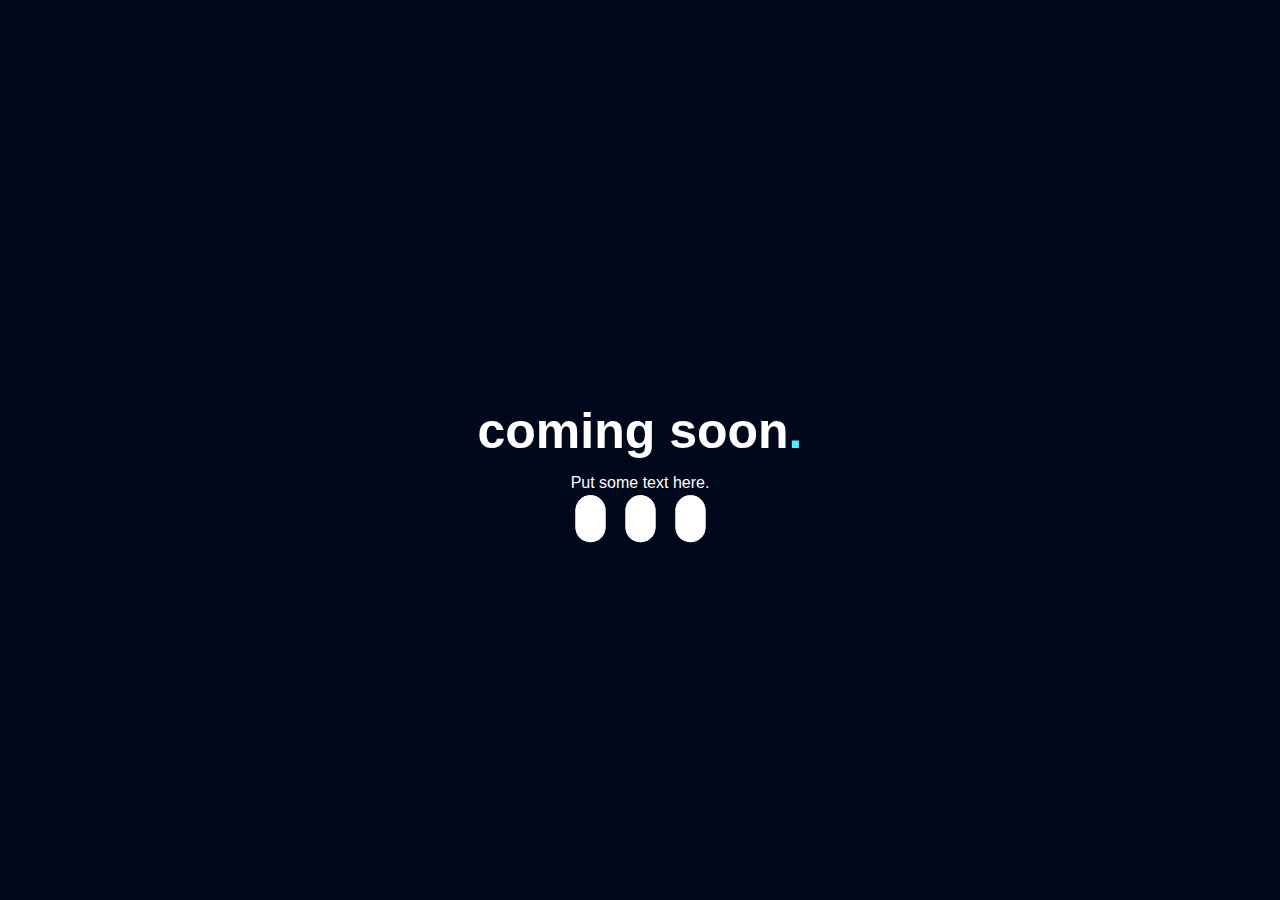
==== index.html @ 2b876eb0 "Initial Commit" ====
<!DOCTYPE html>
<html lang="en">

<head>
    <meta charset="UTF-8">
    <meta http-equiv="X-UA-Compatible" content="IE=edge">
    <meta name="viewport" content="width=device-width, initial-scale=1.0">
    <title>Your Page Title</title>
    <link rel="stylesheet" type="text/css" href="style.css">
</head>

<body>
    <div class="wrapper">
        <h1>coming soon<span class="dot">.</span></h1>
        <p>Put some text here.</p>
        <div class="icons">
            <a href=""><i class="fa fa-twitter"></i></a>
            <a href=""><i class="fa fa-youtube-play"></i></a>
            <a href=""><i class="fa fa-paper-plane"></i></a>
        </div>
    </div>

</body>

</html>
---- style.css ----
body {
    background: #00091B;
    color: #fff;
  }
  
  
  @keyframes fadeIn {
    from {top: 20%; opacity: 0;}
    to {top: 100; opacity: 1;}
    
  }
  
  @-webkit-keyframes fadeIn {
    from {top: 20%; opacity: 0;}
    to {top: 100; opacity: 1;}
    
  }
  
  .wrapper {
    position: absolute;
    left: 50%;
    top: 50%;
    transform: translate(-50%, -50%);
    -webkit-transform: translate(-50%, -50%);
    animation: fadeIn 1000ms ease;
    -webkit-animation: fadeIn 1000ms ease;
    
  }
  
  h1 {
    font-size: 50px;
    font-family: 'Poppins', sans-serif;
    margin-bottom: 0;
    line-height: 1;
    font-weight: 700;
  }
  
  .dot {
    color: #4FEBFE;
  }
  
  p {
    text-align: center;
    margin: 18px;
    font-family: 'Muli', sans-serif;
    font-weight: normal;
    
  }
  
  .icons {
    text-align: center;
    
  }
  
  .icons i {
    color: #00091B;
    background: #fff;
    height: 15px;
    width: 15px;
    padding: 13px;
    margin: 0 10px;
    border-radius: 50px;
    border: 2px solid #fff;
    transition: all 200ms ease;
    text-decoration: none;
    position: relative;
  }
  
  .icons i:hover, .icons i:active {
    color: #fff;
    background: none;
    cursor: pointer !important;
    transform: scale(1.2);
    -webkit-transform: scale(1.2);
    text-decoration: none;
    
  }
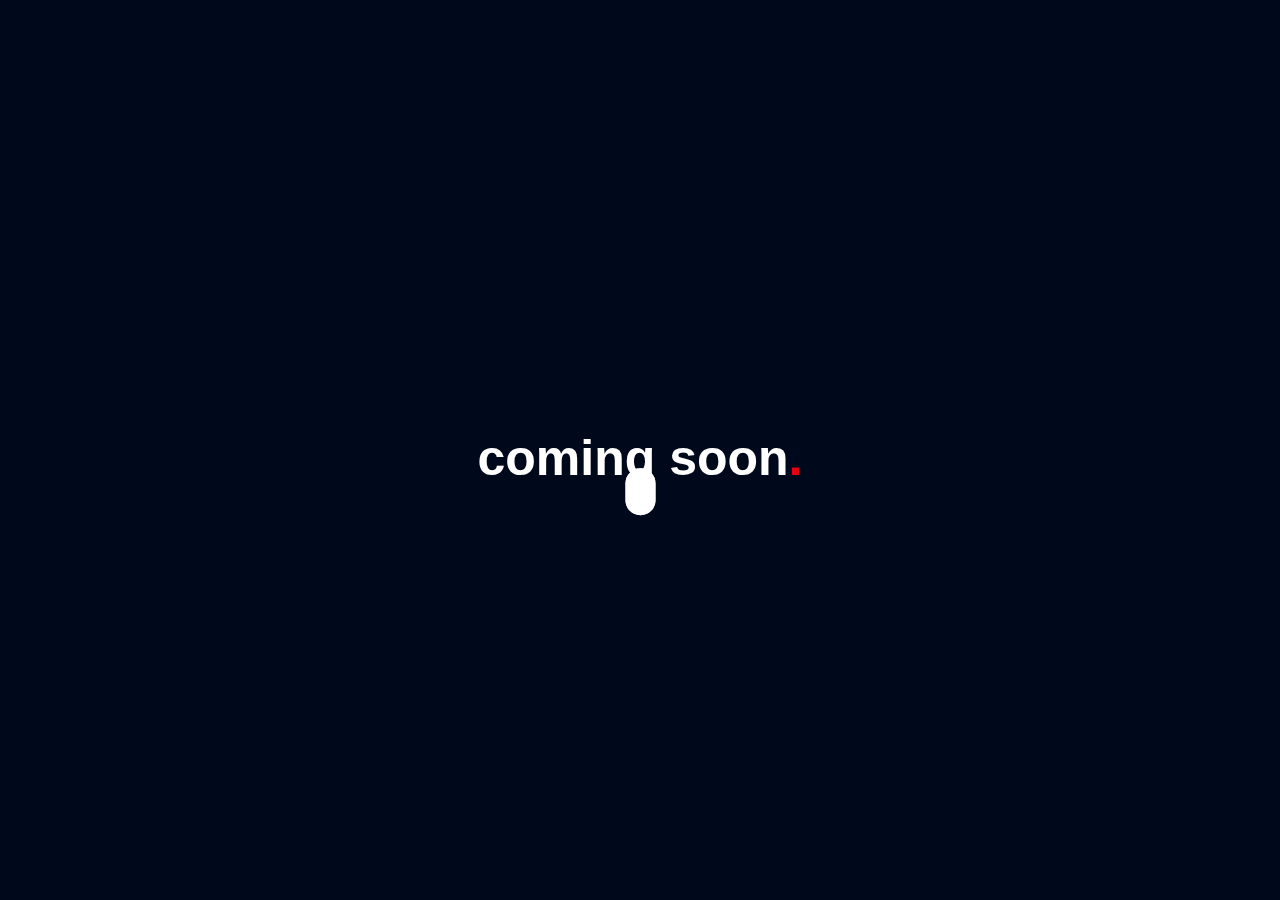
==== commit 8b44b391: "Change dot to red, Remove links and p" ====
--- a/index.html
+++ b/index.html
@@ -12,11 +12,8 @@
 <body>
     <div class="wrapper">
         <h1>coming soon<span class="dot">.</span></h1>
-        <p>Put some text here.</p>
         <div class="icons">
-            <a href=""><i class="fa fa-twitter"></i></a>
-            <a href=""><i class="fa fa-youtube-play"></i></a>
-            <a href=""><i class="fa fa-paper-plane"></i></a>
+            <a href="https://www.instagram.com/motiondew/"><i class="fa fa-instagram"></i></a>
         </div>
     </div>
 
--- a/style.css
+++ b/style.css
@@ -36,7 +36,7 @@
   }
   
   .dot {
-    color: #4FEBFE;
+    color: #E60012;
   }
   
   p {
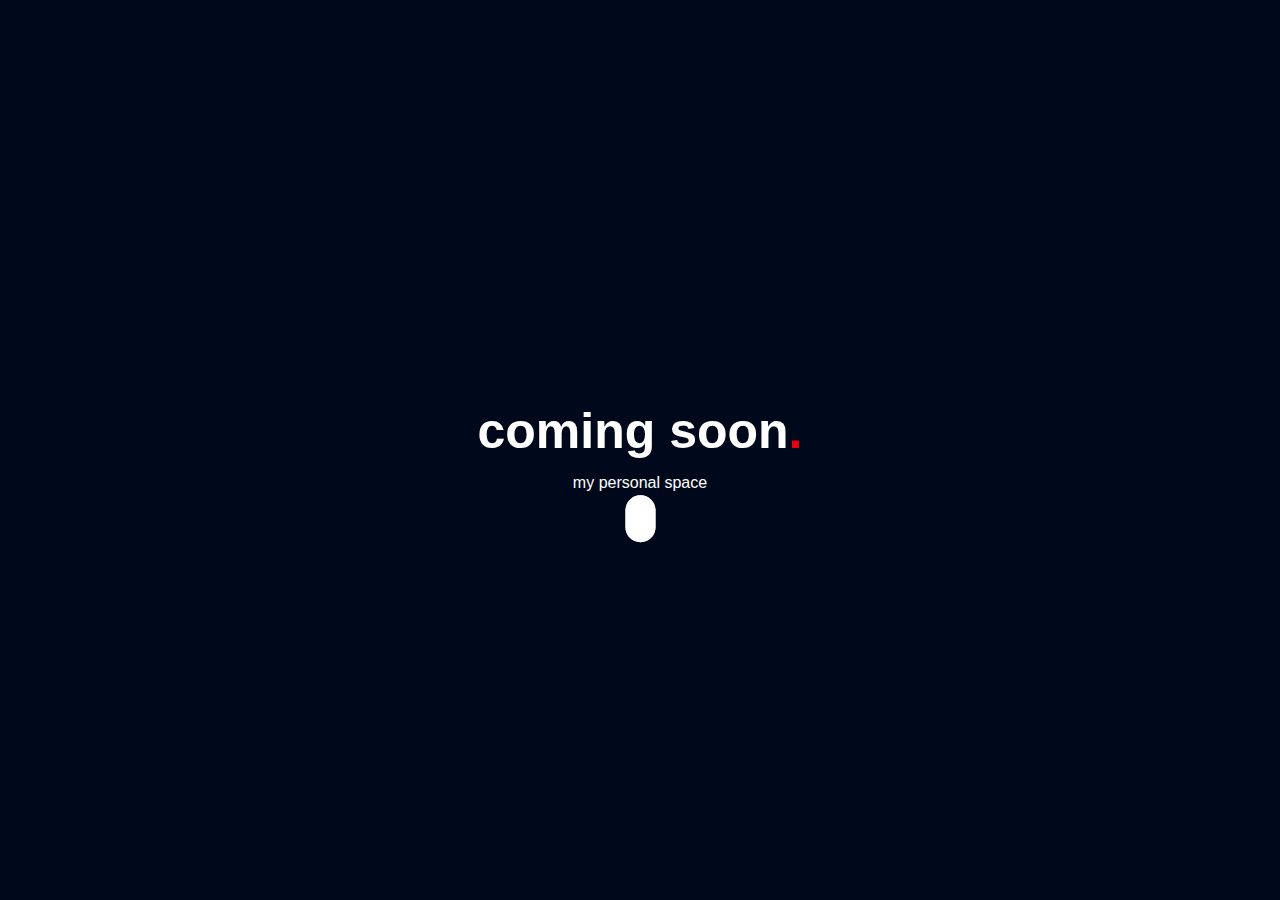
==== commit 261877c5: "Add p back" ====
--- a/index.html
+++ b/index.html
@@ -12,6 +12,7 @@
 <body>
     <div class="wrapper">
         <h1>coming soon<span class="dot">.</span></h1>
+        <p>my personal space</p>
         <div class="icons">
             <a href="https://www.instagram.com/motiondew/"><i class="fa fa-instagram"></i></a>
         </div>
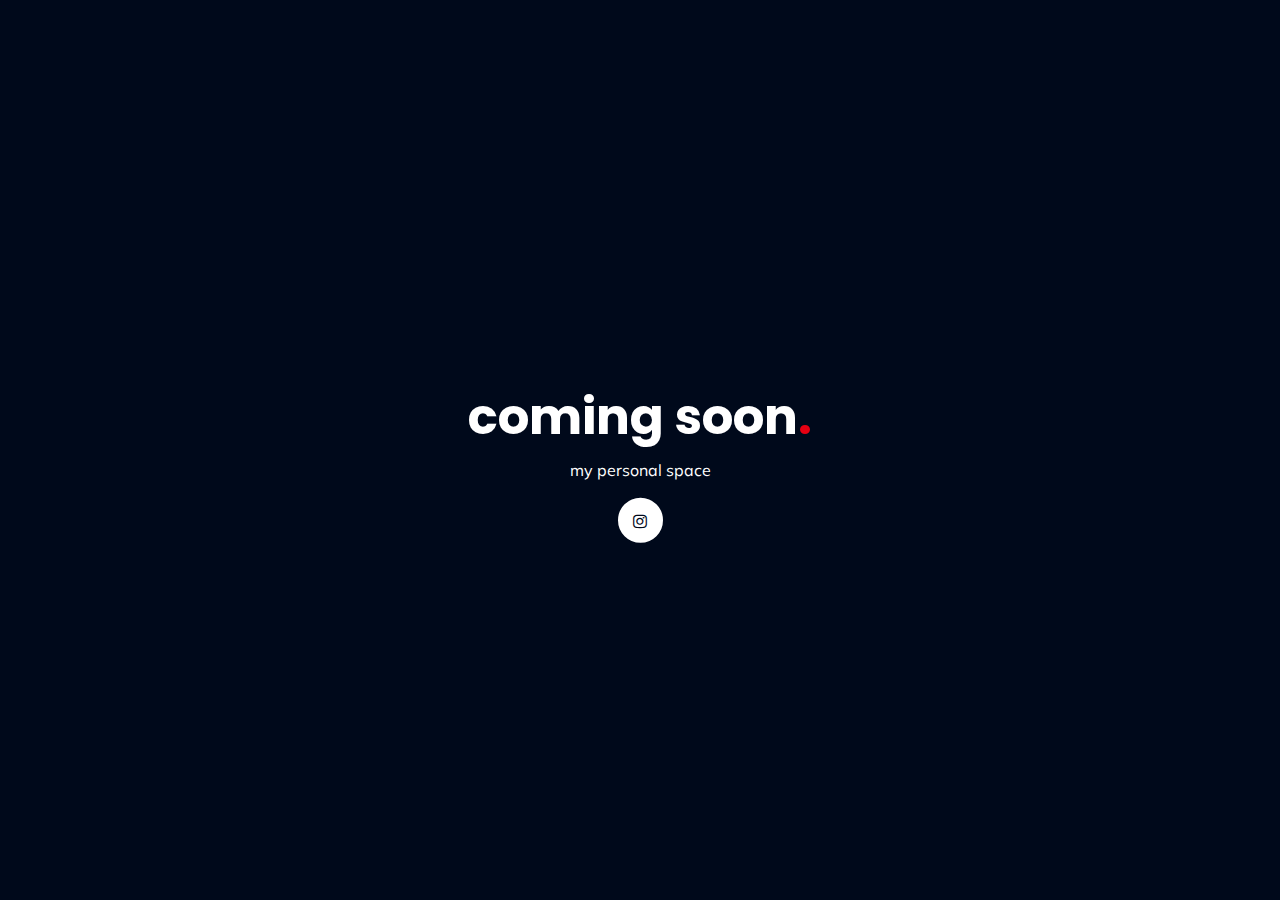
==== commit af3eeaab: "Add links in head" ====
--- a/index.html
+++ b/index.html
@@ -7,6 +7,10 @@
     <meta name="viewport" content="width=device-width, initial-scale=1.0">
     <title>Your Page Title</title>
     <link rel="stylesheet" type="text/css" href="style.css">
+    <link href="https://fonts.googleapis.com/css?family=Poppins:700" rel="stylesheet">
+    <link href="https://maxcdn.bootstrapcdn.com/font-awesome/4.7.0/css/font-awesome.min.css" rel="stylesheet"
+        integrity="sha384-wvfXpqpZZVQGK6TAh5PVlGOfQNHSoD2xbE+QkPxCAFlNEevoEH3Sl0sibVcOQVnN" crossorigin="anonymous">
+    <link href="https://fonts.googleapis.com/css?family=Muli" rel="stylesheet">
 </head>
 
 <body>
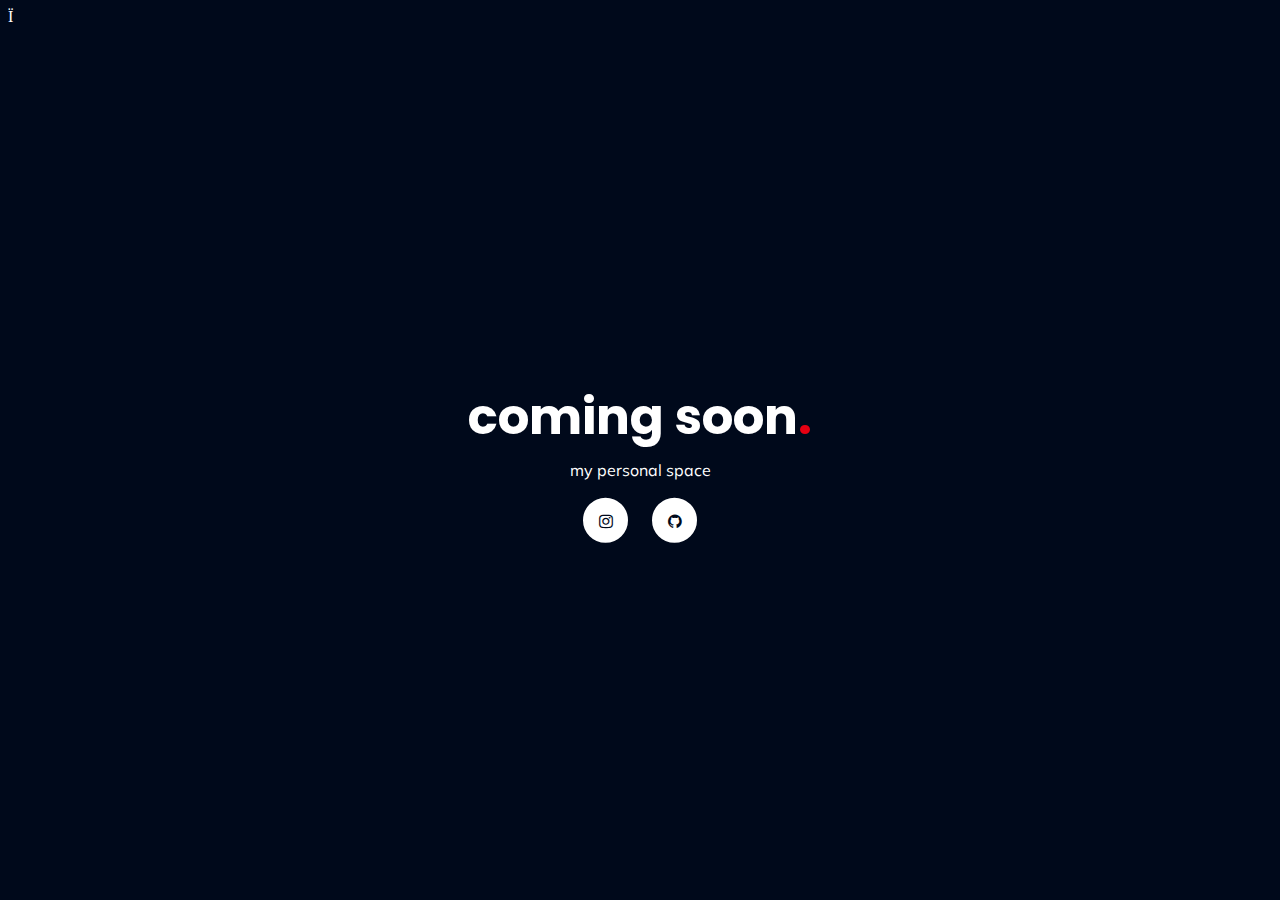
==== commit a99e47c9: "Update index.html" ====
--- a/index.html
+++ b/index.html
@@ -5,7 +5,8 @@
     <meta charset="UTF-8">
     <meta http-equiv="X-UA-Compatible" content="IE=edge">
     <meta name="viewport" content="width=device-width, initial-scale=1.0">
-    <title>Your Page Title</title>
+    <title>Andrei Tomoiaga</title>
+    <link rel="icon" type="image/x-icon" href="/public/favicon.ico">
     <link rel="stylesheet" type="text/css" href="style.css">
     <link href="https://fonts.googleapis.com/css?family=Poppins:700" rel="stylesheet">
     <link href="https://maxcdn.bootstrapcdn.com/font-awesome/4.7.0/css/font-awesome.min.css" rel="stylesheet"
@@ -19,9 +20,10 @@
         <p>my personal space</p>
         <div class="icons">
             <a href="https://www.instagram.com/motiondew/"><i class="fa fa-instagram"></i></a>
+            <a href="https://github.com/atomoiaga"><i class="fa fa-github"></i></a>
         </div>
     </div>
-
+Ï
 </body>
 
-</html>+</html>
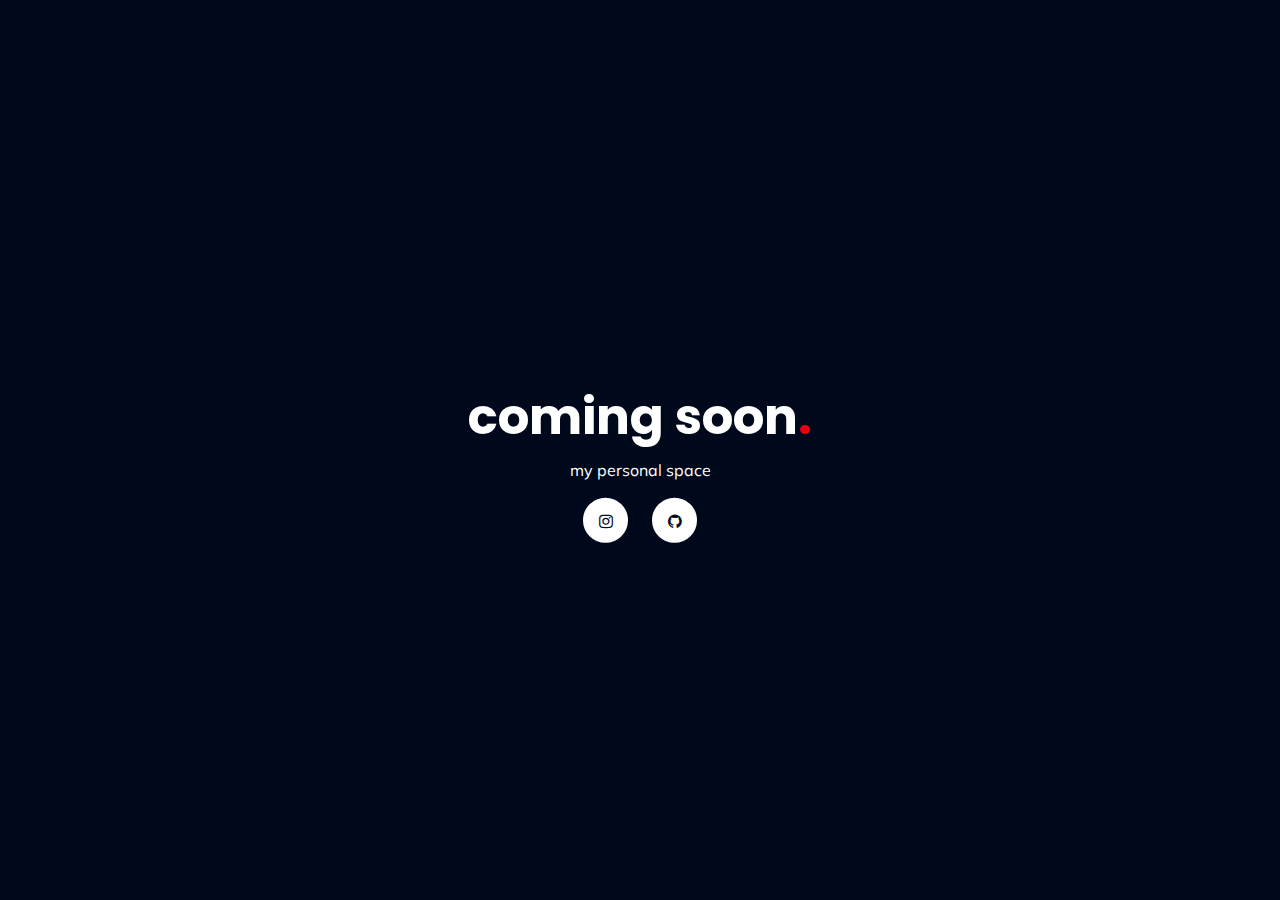
==== commit 43ba3b12: "Update index.html" ====
--- a/index.html
+++ b/index.html
@@ -23,7 +23,6 @@
             <a href="https://github.com/atomoiaga"><i class="fa fa-github"></i></a>
         </div>
     </div>
-Ï
 </body>
 
 </html>
